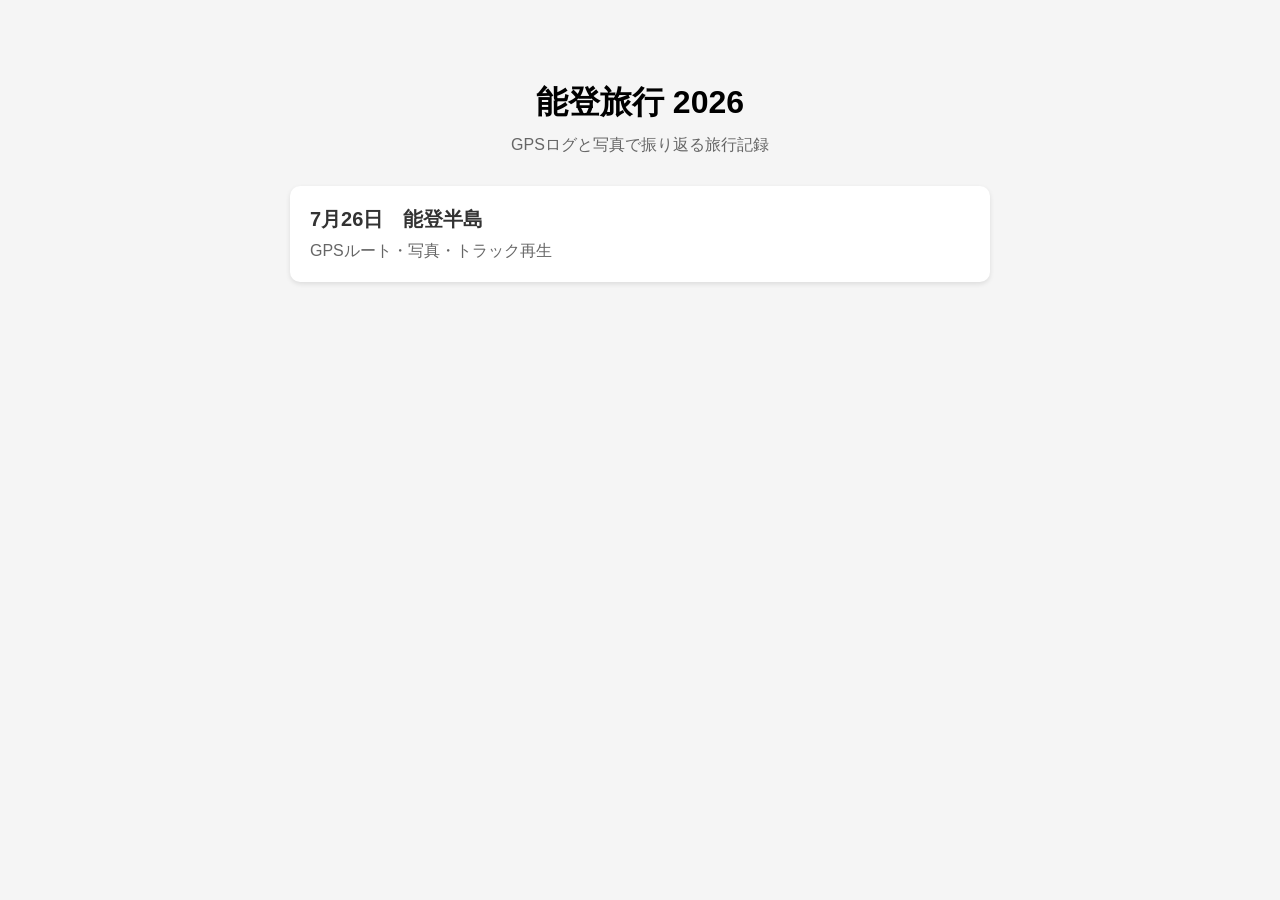
==== index.html @ 23b0e1de "Create index.html" ====
<!DOCTYPE html>
<html lang="ja">
<head>
<meta charset="UTF-8">

<!-- 検索エンジンに登録しない -->
<meta name="robots" content="noindex,nofollow">

<title>能登旅行 2026</title>

<style>
  body {
    font-family: sans-serif;
    margin: 0;
    padding: 0;
    background: #f5f5f5;
  }

  .container {
    max-width: 700px;
    margin: 40px auto;
    padding: 20px;
  }

  h1 {
    text-align: center;
    margin-bottom: 10px;
  }

  .subtitle {
    text-align: center;
    color: #666;
    margin-bottom: 30px;
  }

  .day {
    display: block;
    background: white;
    margin: 15px 0;
    padding: 20px;
    border-radius: 10px;
    text-decoration: none;
    color: #333;
    box-shadow: 0 2px 5px rgba(0,0,0,0.1);
  }

  .day:hover {
    background: #eef6ff;
  }

  .day-title {
    font-size: 20px;
    font-weight: bold;
  }

  .day-description {
    margin-top: 8px;
    color: #666;
  }
</style>
</head>

<body>

<div class="container">

  <h1>能登旅行 2026</h1>

  <div class="subtitle">
    GPSログと写真で振り返る旅行記録
  </div>

  <a class="day" href="day1/">
    <div class="day-title">7月26日　能登半島</div>
    <div class="day-description">
      GPSルート・写真・トラック再生
    </div>
  </a>

</div>

</body>
</html>
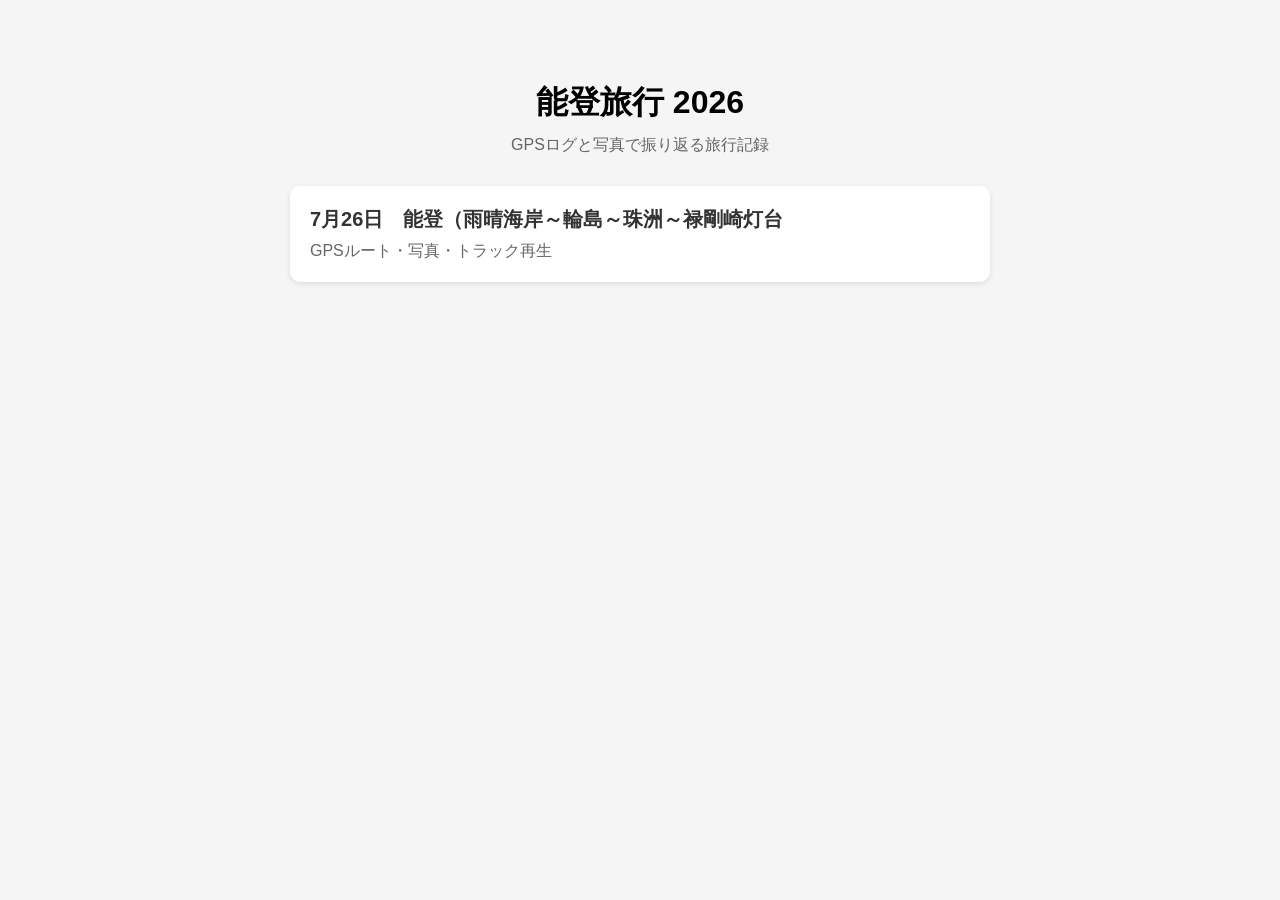
==== commit 238f714b: "Update index.html" ====
--- a/index.html
+++ b/index.html
@@ -71,7 +71,7 @@
   </div>
 
   <a class="day" href="day1/">
-    <div class="day-title">7月26日　能登半島</div>
+    <div class="day-title">7月26日　能登（雨晴海岸～輪島～珠洲～禄剛崎灯台</div>
     <div class="day-description">
       GPSルート・写真・トラック再生
     </div>
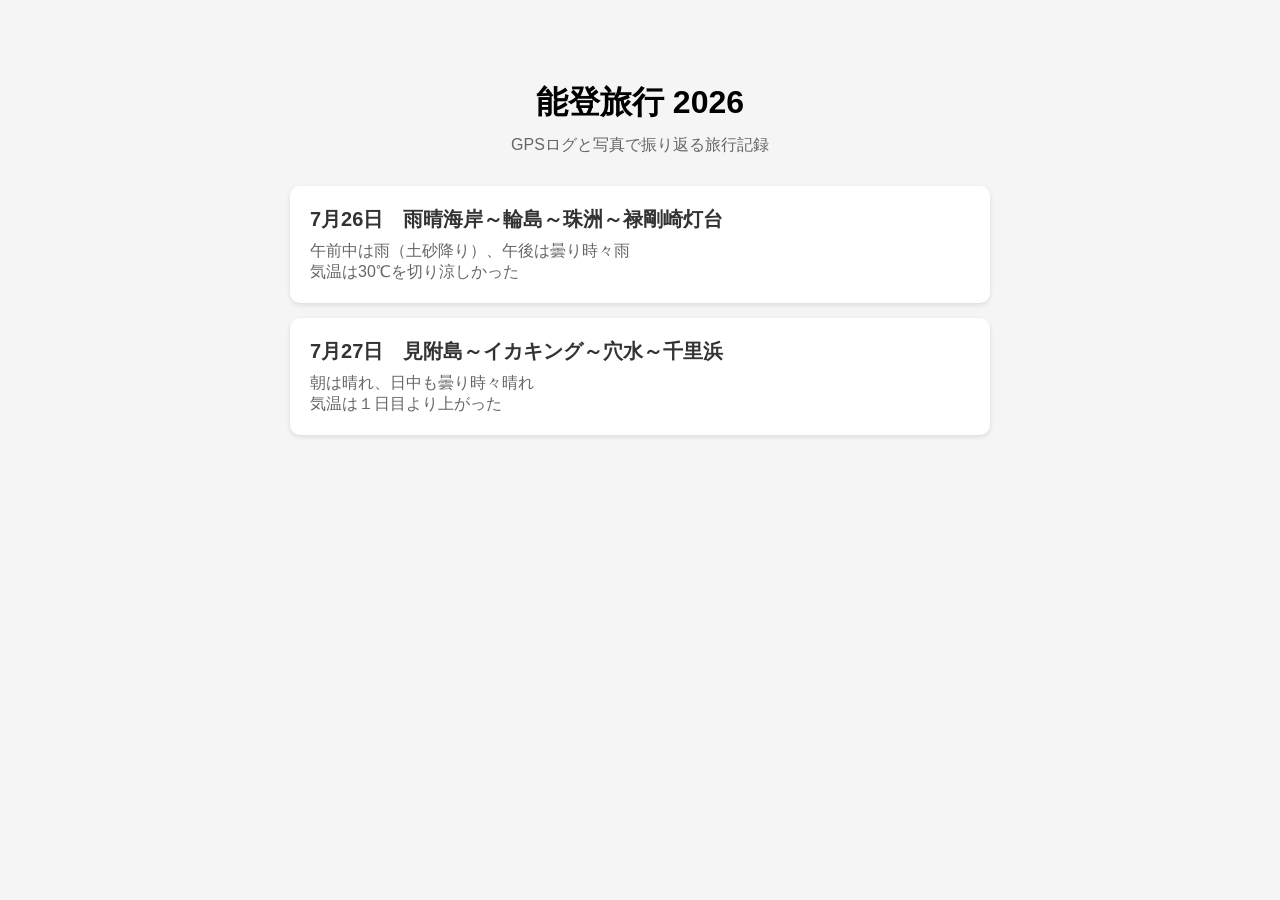
==== commit 7210268c: "Update index.html" ====
--- a/index.html
+++ b/index.html
@@ -71,9 +71,18 @@
   </div>
 
   <a class="day" href="day1/">
-    <div class="day-title">7月26日　能登（雨晴海岸～輪島～珠洲～禄剛崎灯台</div>
+    <div class="day-title">7月26日　雨晴海岸～輪島～珠洲～禄剛崎灯台</div>
     <div class="day-description">
-      GPSルート・写真・トラック再生
+      午前中は雨（土砂降り）、午後は曇り時々雨<br>
+	気温は30℃を切り涼しかった
+    </div>
+  </a>
+
+  <a class="day" href="day2/">
+    <div class="day-title">7月27日　見附島～イカキング～穴水～千里浜</div>
+    <div class="day-description">
+      朝は晴れ、日中も曇り時々晴れ<br>
+	気温は１日目より上がった
     </div>
   </a>
 
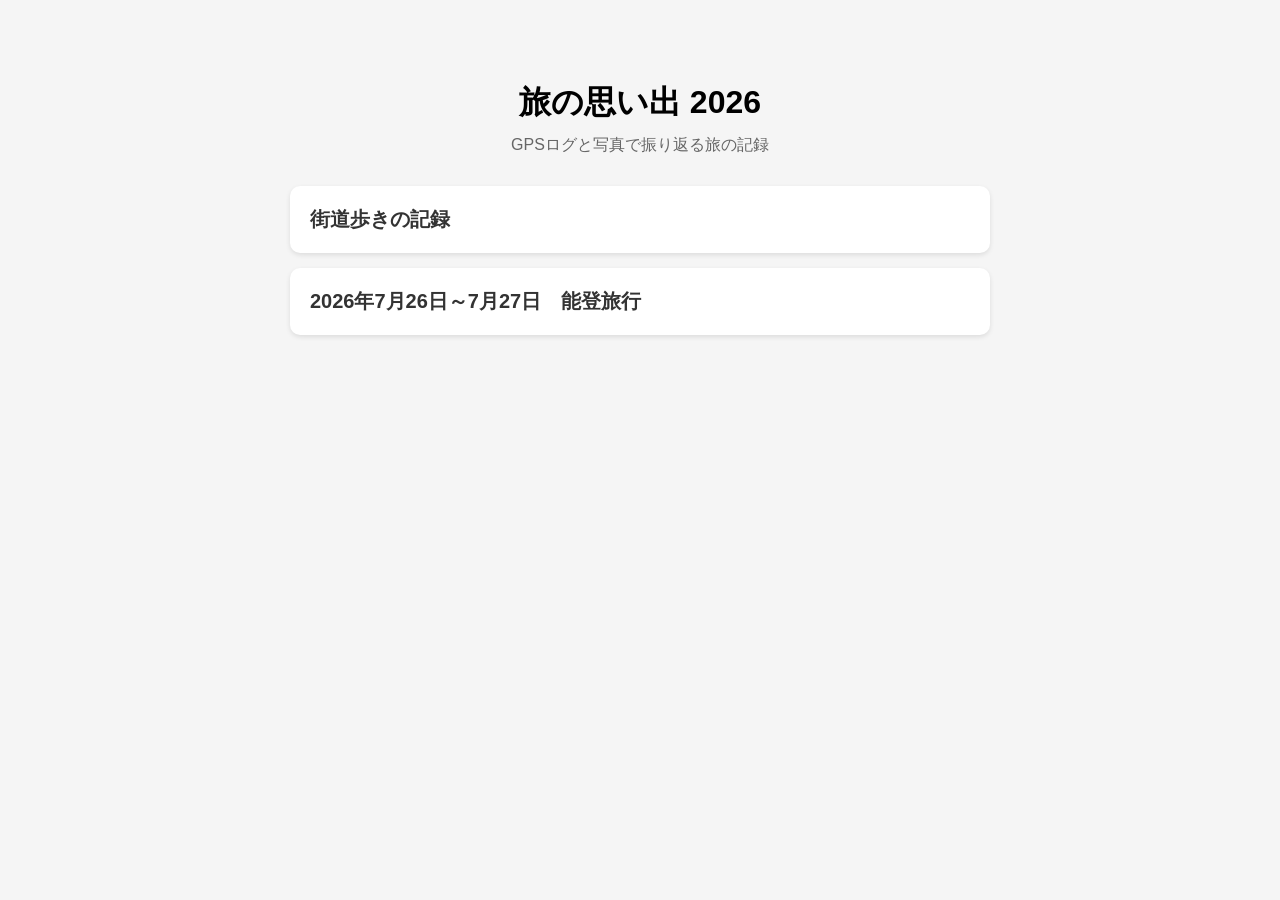
==== commit 6c8fe52c: "added kaido" ====
--- a/index.html
+++ b/index.html
@@ -6,7 +6,7 @@
 <!-- 検索エンジンに登録しない -->
 <meta name="robots" content="noindex,nofollow">
 
-<title>能登旅行 2026</title>
+<title>あしあと</title>
 
 <style>
   body {
@@ -64,26 +64,17 @@
 
 <div class="container">
 
-  <h1>能登旅行 2026</h1>
+  <h1>旅の思い出 2026</h1>
 
   <div class="subtitle">
-    GPSログと写真で振り返る旅行記録
+    GPSログと写真で振り返る旅の記録
   </div>
 
-  <a class="day" href="day1/">
-    <div class="day-title">7月26日　雨晴海岸～輪島～珠洲～禄剛崎灯台</div>
-    <div class="day-description">
-      午前中は雨（土砂降り）、午後は曇り時々雨<br>
-	気温は30℃を切り涼しかった
-    </div>
+  <a class="day" href="kaido/">
+    <div class="day-title">街道歩きの記録</div>
   </a>
-
-  <a class="day" href="day2/">
-    <div class="day-title">7月27日　見附島～イカキング～穴水～千里浜</div>
-    <div class="day-description">
-      朝は晴れ、日中も曇り時々晴れ<br>
-	気温は１日目より上がった
-    </div>
+  <a class="day" href="noto/">
+    <div class="day-title">2026年7月26日～7月27日　能登旅行</div>
   </a>
 
 </div>
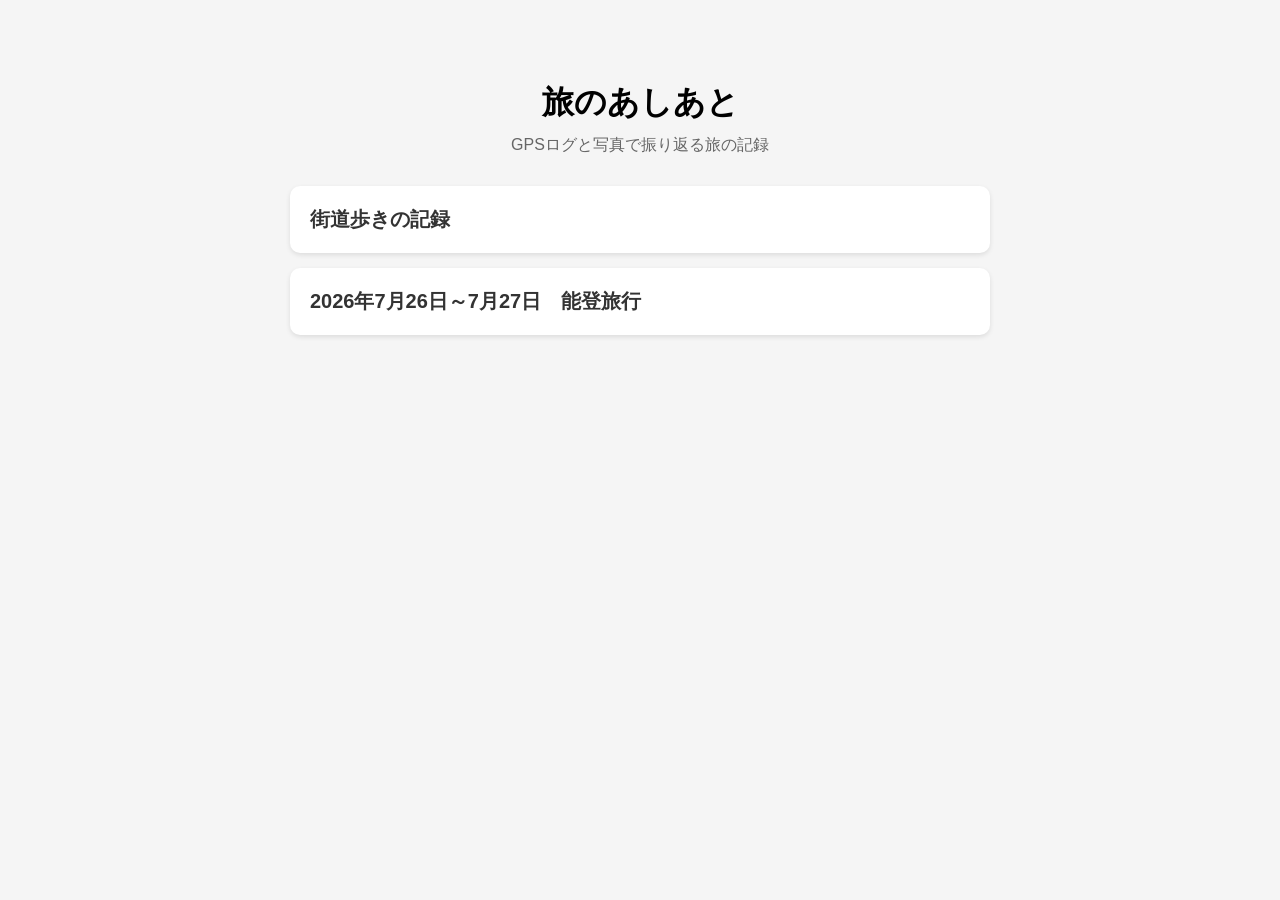
==== commit 661d97fb: "Added Toukaidou records" ====
--- a/index.html
+++ b/index.html
@@ -64,7 +64,7 @@
 
 <div class="container">
 
-  <h1>旅の思い出 2026</h1>
+  <h1>旅のあしあと</h1>
 
   <div class="subtitle">
     GPSログと写真で振り返る旅の記録
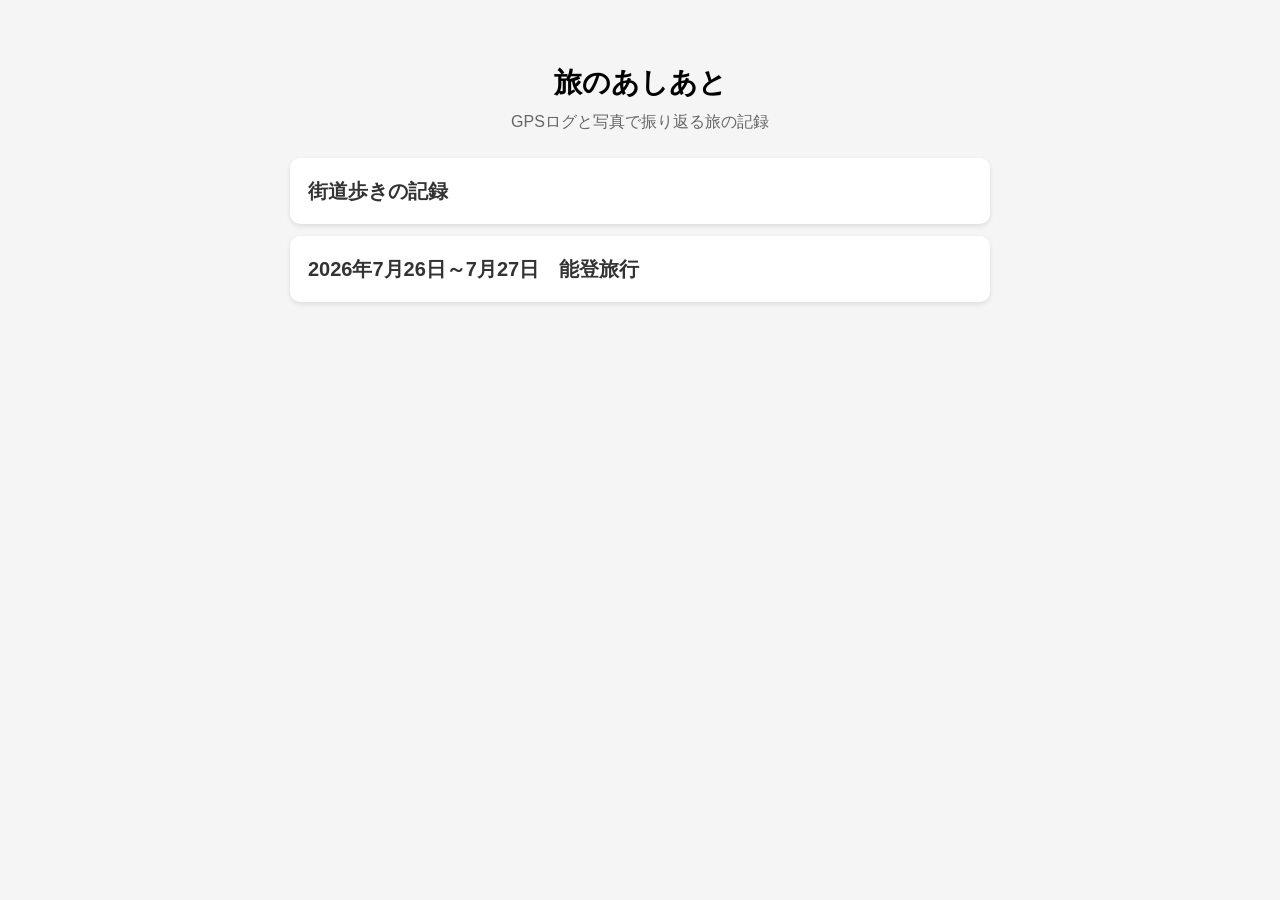
==== commit 308b47d6: "changed css" ====
--- a/index.html
+++ b/index.html
@@ -18,26 +18,28 @@
 
   .container {
     max-width: 700px;
-    margin: 40px auto;
-    padding: 20px;
+    margin: 30px auto;
+    padding: 15px;
   }
 
   h1 {
     text-align: center;
     margin-bottom: 10px;
+    font-size: 28px;
   }
 
   .subtitle {
     text-align: center;
     color: #666;
-    margin-bottom: 30px;
+    margin-bottom: 25px;
+    font-size: 16px;
   }
 
   .day {
     display: block;
     background: white;
-    margin: 15px 0;
-    padding: 20px;
+    margin: 12px 0;
+    padding: 18px;
     border-radius: 10px;
     text-decoration: none;
     color: #333;
@@ -51,11 +53,14 @@
   .day-title {
     font-size: 20px;
     font-weight: bold;
+    line-height: 1.5;
   }
 
   .day-description {
     margin-top: 8px;
     color: #666;
+    font-size: 16px;
+    line-height: 1.5;
   }
 </style>
 </head>
